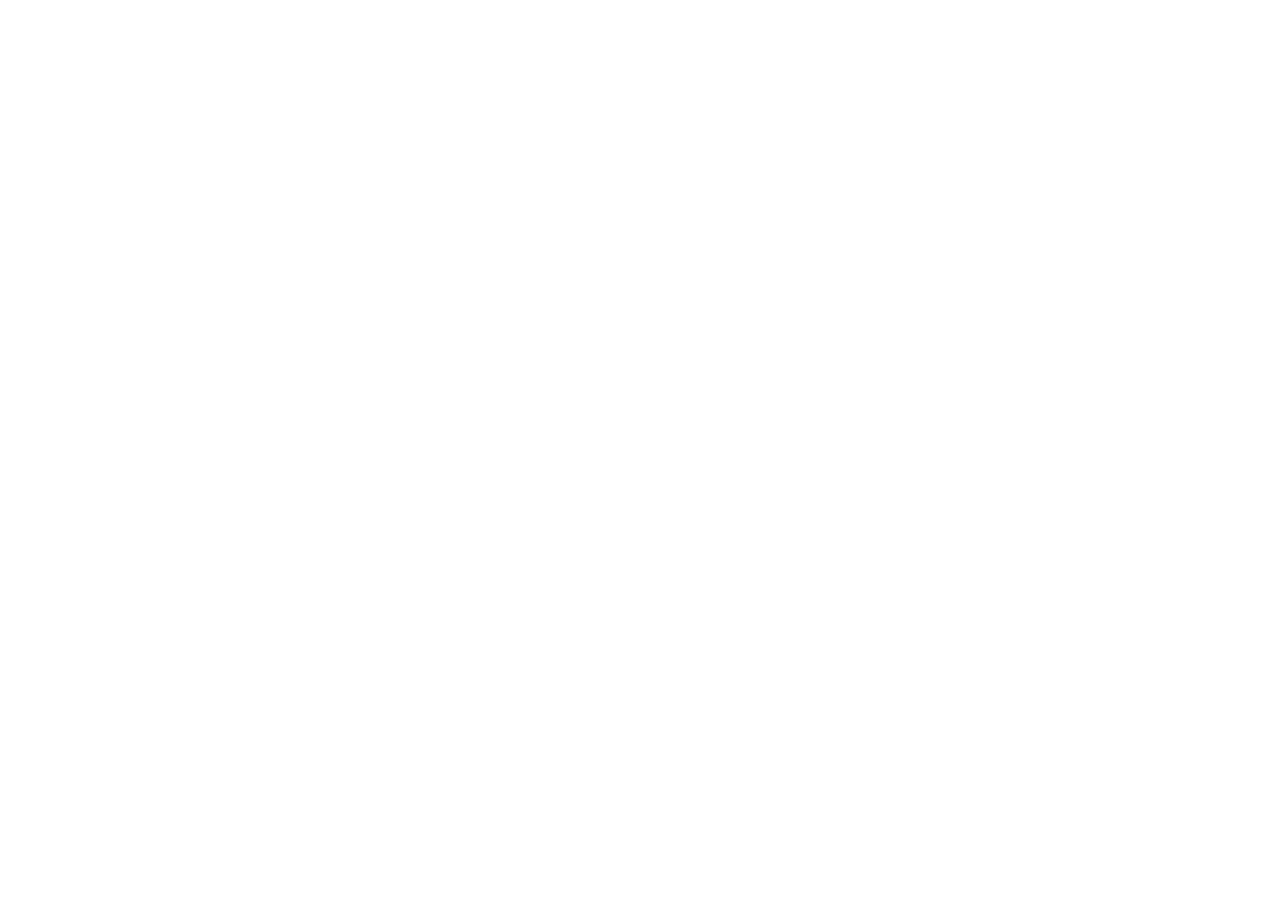
==== login.html @ 8224b511 "init project" ====
<!DOCTYPE html>
<html lang="en">

<head>
    <meta charset="UTF-8">
    <meta http-equiv="X-UA-Compatible" content="IE=edge">
    <meta name="viewport" content="width=device-width, initial-scale=1.0">
    <title>Document</title>
</head>

<body>

</body>

</html>
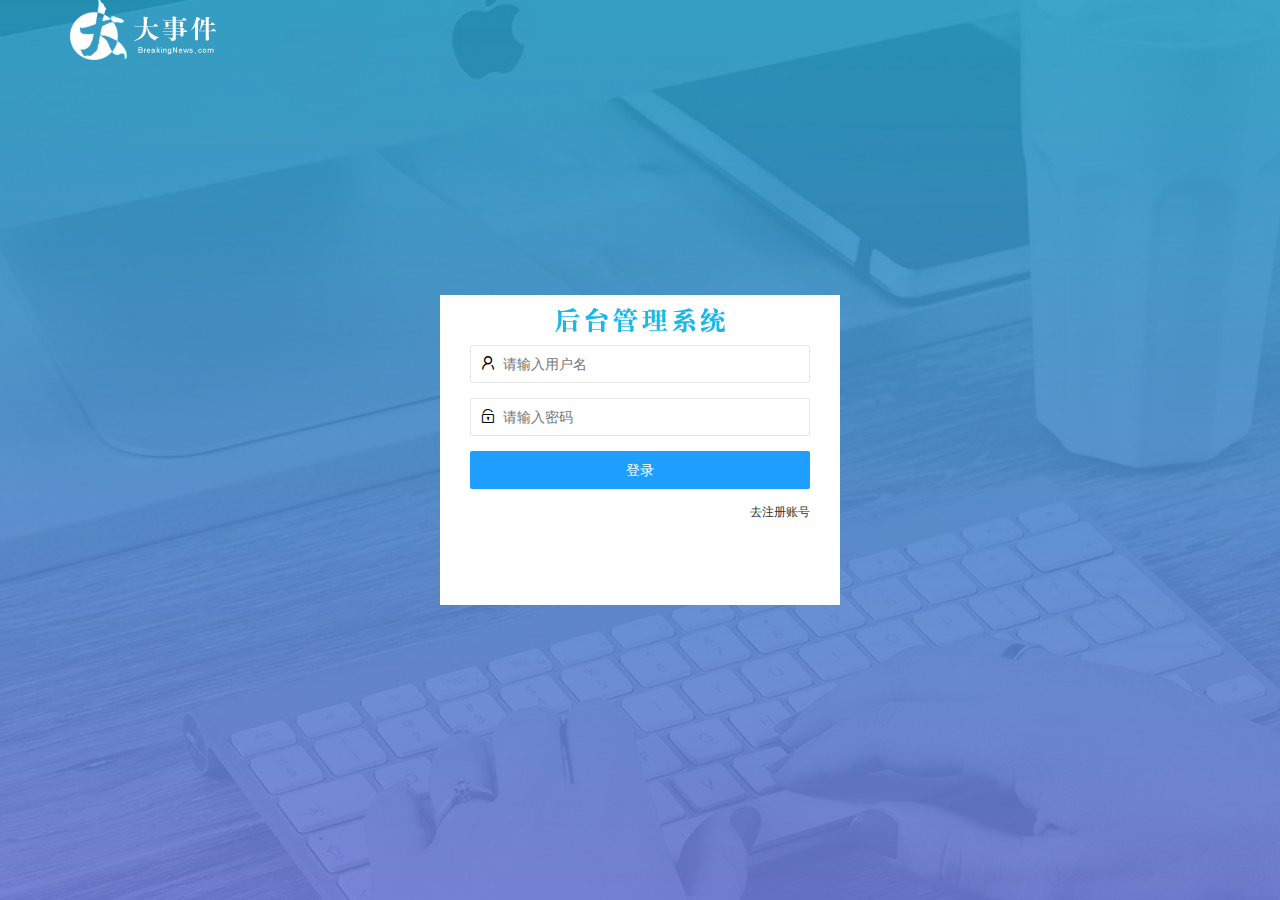
==== commit 58ef4a5b: "完成了登录和注册功能的开发" ====
--- a/login.html
+++ b/login.html
@@ -5,11 +5,75 @@
     <meta charset="UTF-8">
     <meta http-equiv="X-UA-Compatible" content="IE=edge">
     <meta name="viewport" content="width=device-width, initial-scale=1.0">
-    <title>Document</title>
+    <title>大事件-登录/注册</title>
+    <link rel="stylesheet" href="/assets/lib/layui/css/layui.css">
+    <link rel="stylesheet" href="/assets/css/login.css">
 </head>
 
 <body>
-
+    <!-- 头部的logo区域 -->
+    <div class="layui-main">
+        <img src="/assets/images/logo.png" alt="">
+    </div>
+    <!-- 登录注册区域 -->
+    <div class="loginAndRegBox">
+        <div class="title-box"></div>
+        <!-- 登录的div -->
+        <div class="login-box">
+            <!-- 登录的表单 -->
+            <form class="layui-form" id="form_login">
+                <!-- 用户名 -->
+                <div class="layui-form-item">
+                    <i class="layui-icon layui-icon-username"></i>
+                    <input type="text" name="username" required lay-verify="required" placeholder="请输入用户名" autocomplete="off" class="layui-input">
+                </div>
+                <!-- 密码 -->
+                <div class="layui-form-item">
+                    <i class="layui-icon layui-icon-password"></i>
+                    <input type="password" name="password" required lay-verify="required|pwd" placeholder="请输入密码" autocomplete="off" class="layui-input">
+                </div>
+                <!-- 登录按钮 -->
+                <div class="layui-form-item">
+                    <button class="layui-btn layui-btn-fluid layui-btn-normal" lay-submit>登录</button>
+                </div>
+                <div class="layui-form-item links">
+                    <a href="javascript:;" id="link_reg">去注册账号</a>
+                </div>
+            </form>
+        </div>
+        <!-- 注册的div -->
+        <div class="reg-box">
+            <!-- 注册的表单 -->
+            <form class="layui-form" id="form_reg">
+                <!-- 用户名 -->
+                <div class="layui-form-item">
+                    <i class="layui-icon layui-icon-username"></i>
+                    <input type="text" name="username" required lay-verify="required" placeholder="请输入用户名" autocomplete="off" class="layui-input">
+                </div>
+                <!-- 密码 -->
+                <div class="layui-form-item">
+                    <i class="layui-icon layui-icon-password"></i>
+                    <input type="password" name="password" required lay-verify="required|pwd" placeholder="请输入密码" autocomplete="off" class="layui-input">
+                </div>
+                <!-- 密码确认框 -->
+                <div class="layui-form-item">
+                    <i class="layui-icon layui-icon-password"></i>
+                    <input type="password" name="repassword" required lay-verify="required|pwd|repwd" placeholder="再次确认密码" autocomplete="off" class="layui-input">
+                </div>
+                <!-- 注册按钮 -->
+                <div class="layui-form-item">
+                    <button class="layui-btn layui-btn-fluid layui-btn-normal" lay-submit>注册</button>
+                </div>
+                <div class="layui-form-item links">
+                    <a href="javascript:;" id="link_login">去登录</a>
+                </div>
+            </form>
+        </div>
+    </div>
 </body>
+<script src="/assets/lib/layui/layui.all.js"></script>
+<script src="/assets/lib/jquery.js"></script>
+<script src="/assets/js/baseAPI.js"></script>
+<script src="/assets/js/login.js"></script>
 
 </html>--- a/assets/lib/layui/css/layui.css
+++ b/assets/lib/layui/css/layui.css
@@ -0,0 +1,2 @@
+/** layui-v2.5.5 MIT License By https://www.layui.com */
+ .layui-inline,img{display:inline-block;vertical-align:middle}h1,h2,h3,h4,h5,h6{font-weight:400}.layui-edge,.layui-header,.layui-inline,.layui-main{position:relative}.layui-body,.layui-edge,.layui-elip{overflow:hidden}.layui-btn,.layui-edge,.layui-inline,img{vertical-align:middle}.layui-btn,.layui-disabled,.layui-icon,.layui-unselect{-moz-user-select:none;-webkit-user-select:none;-ms-user-select:none}.layui-elip,.layui-form-checkbox span,.layui-form-pane .layui-form-label{text-overflow:ellipsis;white-space:nowrap}.layui-breadcrumb,.layui-tree-btnGroup{visibility:hidden}blockquote,body,button,dd,div,dl,dt,form,h1,h2,h3,h4,h5,h6,input,li,ol,p,pre,td,textarea,th,ul{margin:0;padding:0;-webkit-tap-highlight-color:rgba(0,0,0,0)}a:active,a:hover{outline:0}img{border:none}li{list-style:none}table{border-collapse:collapse;border-spacing:0}h4,h5,h6{font-size:100%}button,input,optgroup,option,select,textarea{font-family:inherit;font-size:inherit;font-style:inherit;font-weight:inherit;outline:0}pre{white-space:pre-wrap;white-space:-moz-pre-wrap;white-space:-pre-wrap;white-space:-o-pre-wrap;word-wrap:break-word}body{line-height:24px;font:14px Helvetica Neue,Helvetica,PingFang SC,Tahoma,Arial,sans-serif}hr{height:1px;margin:10px 0;border:0;clear:both}a{color:#333;text-decoration:none}a:hover{color:#777}a cite{font-style:normal;*cursor:pointer}.layui-border-box,.layui-border-box *{box-sizing:border-box}.layui-box,.layui-box *{box-sizing:content-box}.layui-clear{clear:both;*zoom:1}.layui-clear:after{content:'\20';clear:both;*zoom:1;display:block;height:0}.layui-inline{*display:inline;*zoom:1}.layui-edge{display:inline-block;width:0;height:0;border-width:6px;border-style:dashed;border-color:transparent}.layui-edge-top{top:-4px;border-bottom-color:#999;border-bottom-style:solid}.layui-edge-right{border-left-color:#999;border-left-style:solid}.layui-edge-bottom{top:2px;border-top-color:#999;border-top-style:solid}.layui-edge-left{border-right-color:#999;border-right-style:solid}.layui-disabled,.layui-disabled:hover{color:#d2d2d2!important;cursor:not-allowed!important}.layui-circle{border-radius:100%}.layui-show{display:block!important}.layui-hide{display:none!important}@font-face{font-family:layui-icon;src:url(../font/iconfont.eot?v=250);src:url(../font/iconfont.eot?v=250#iefix) format('embedded-opentype'),url(../font/iconfont.woff2?v=250) format('woff2'),url(../font/iconfont.woff?v=250) format('woff'),url(../font/iconfont.ttf?v=250) format('truetype'),url(../font/iconfont.svg?v=250#layui-icon) format('svg')}.layui-icon{font-family:layui-icon!important;font-size:16px;font-style:normal;-webkit-font-smoothing:antialiased;-moz-osx-font-smoothing:grayscale}.layui-icon-reply-fill:before{content:"\e611"}.layui-icon-set-fill:before{content:"\e614"}.layui-icon-menu-fill:before{content:"\e60f"}.layui-icon-search:before{content:"\e615"}.layui-icon-share:before{content:"\e641"}.layui-icon-set-sm:before{content:"\e620"}.layui-icon-engine:before{content:"\e628"}.layui-icon-close:before{content:"\1006"}.layui-icon-close-fill:before{content:"\1007"}.layui-icon-chart-screen:before{content:"\e629"}.layui-icon-star:before{content:"\e600"}.layui-icon-circle-dot:before{content:"\e617"}.layui-icon-chat:before{content:"\e606"}.layui-icon-release:before{content:"\e609"}.layui-icon-list:before{content:"\e60a"}.layui-icon-chart:before{content:"\e62c"}.layui-icon-ok-circle:before{content:"\1005"}.layui-icon-layim-theme:before{content:"\e61b"}.layui-icon-table:before{content:"\e62d"}.layui-icon-right:before{content:"\e602"}.layui-icon-left:before{content:"\e603"}.layui-icon-cart-simple:before{content:"\e698"}.layui-icon-face-cry:before{content:"\e69c"}.layui-icon-face-smile:before{content:"\e6af"}.layui-icon-survey:before{content:"\e6b2"}.layui-icon-tree:before{content:"\e62e"}.layui-icon-upload-circle:before{content:"\e62f"}.layui-icon-add-circle:before{content:"\e61f"}.layui-icon-download-circle:before{content:"\e601"}.layui-icon-templeate-1:before{content:"\e630"}.layui-icon-util:before{content:"\e631"}.layui-icon-face-surprised:before{content:"\e664"}.layui-icon-edit:before{content:"\e642"}.layui-icon-speaker:before{content:"\e645"}.layui-icon-down:before{content:"\e61a"}.layui-icon-file:before{content:"\e621"}.layui-icon-layouts:before{content:"\e632"}.layui-icon-rate-half:before{content:"\e6c9"}.layui-icon-add-circle-fine:before{content:"\e608"}.layui-icon-prev-circle:before{content:"\e633"}.layui-icon-read:before{content:"\e705"}.layui-icon-404:before{content:"\e61c"}.layui-icon-carousel:before{content:"\e634"}.layui-icon-help:before{content:"\e607"}.layui-icon-code-circle:before{content:"\e635"}.layui-icon-water:before{content:"\e636"}.layui-icon-username:before{content:"\e66f"}.layui-icon-find-fill:before{content:"\e670"}.layui-icon-about:before{content:"\e60b"}.layui-icon-location:before{content:"\e715"}.layui-icon-up:before{content:"\e619"}.layui-icon-pause:before{content:"\e651"}.layui-icon-date:before{content:"\e637"}.layui-icon-layim-uploadfile:before{content:"\e61d"}.layui-icon-delete:before{content:"\e640"}.layui-icon-play:before{content:"\e652"}.layui-icon-top:before{content:"\e604"}.layui-icon-friends:before{content:"\e612"}.layui-icon-refresh-3:before{content:"\e9aa"}.layui-icon-ok:before{content:"\e605"}.layui-icon-layer:before{content:"\e638"}.layui-icon-face-smile-fine:before{content:"\e60c"}.layui-icon-dollar:before{content:"\e659"}.layui-icon-group:before{content:"\e613"}.layui-icon-layim-download:before{content:"\e61e"}.layui-icon-picture-fine:before{content:"\e60d"}.layui-icon-link:before{content:"\e64c"}.layui-icon-diamond:before{content:"\e735"}.layui-icon-log:before{content:"\e60e"}.layui-icon-rate-solid:before{content:"\e67a"}.layui-icon-fonts-del:before{content:"\e64f"}.layui-icon-unlink:before{content:"\e64d"}.layui-icon-fonts-clear:before{content:"\e639"}.layui-icon-triangle-r:before{content:"\e623"}.layui-icon-circle:before{content:"\e63f"}.layui-icon-radio:before{content:"\e643"}.layui-icon-align-center:before{content:"\e647"}.layui-icon-align-right:before{content:"\e648"}.layui-icon-align-left:before{content:"\e649"}.layui-icon-loading-1:before{content:"\e63e"}.layui-icon-return:before{content:"\e65c"}.layui-icon-fonts-strong:before{content:"\e62b"}.layui-icon-upload:before{content:"\e67c"}.layui-icon-dialogue:before{content:"\e63a"}.layui-icon-video:before{content:"\e6ed"}.layui-icon-headset:before{content:"\e6fc"}.layui-icon-cellphone-fine:before{content:"\e63b"}.layui-icon-add-1:before{content:"\e654"}.layui-icon-face-smile-b:before{content:"\e650"}.layui-icon-fonts-html:before{content:"\e64b"}.layui-icon-form:before{content:"\e63c"}.layui-icon-cart:before{content:"\e657"}.layui-icon-camera-fill:before{content:"\e65d"}.layui-icon-tabs:before{content:"\e62a"}.layui-icon-fonts-code:before{content:"\e64e"}.layui-icon-fire:before{content:"\e756"}.layui-icon-set:before{content:"\e716"}.layui-icon-fonts-u:before{content:"\e646"}.layui-icon-triangle-d:before{content:"\e625"}.layui-icon-tips:before{content:"\e702"}.layui-icon-picture:before{content:"\e64a"}.layui-icon-more-vertical:before{content:"\e671"}.layui-icon-flag:before{content:"\e66c"}.layui-icon-loading:before{content:"\e63d"}.layui-icon-fonts-i:before{content:"\e644"}.layui-icon-refresh-1:before{content:"\e666"}.layui-icon-rmb:before{content:"\e65e"}.layui-icon-home:before{content:"\e68e"}.layui-icon-user:before{content:"\e770"}.layui-icon-notice:before{content:"\e667"}.layui-icon-login-weibo:before{content:"\e675"}.layui-icon-voice:before{content:"\e688"}.layui-icon-upload-drag:before{content:"\e681"}.layui-icon-login-qq:before{content:"\e676"}.layui-icon-snowflake:before{content:"\e6b1"}.layui-icon-file-b:before{content:"\e655"}.layui-icon-template:before{content:"\e663"}.layui-icon-auz:before{content:"\e672"}.layui-icon-console:before{content:"\e665"}.layui-icon-app:before{content:"\e653"}.layui-icon-prev:before{content:"\e65a"}.layui-icon-website:before{content:"\e7ae"}.layui-icon-next:before{content:"\e65b"}.layui-icon-component:before{content:"\e857"}.layui-icon-more:before{content:"\e65f"}.layui-icon-login-wechat:before{content:"\e677"}.layui-icon-shrink-right:before{content:"\e668"}.layui-icon-spread-left:before{content:"\e66b"}.layui-icon-camera:before{content:"\e660"}.layui-icon-note:before{content:"\e66e"}.layui-icon-refresh:before{content:"\e669"}.layui-icon-female:before{content:"\e661"}.layui-icon-male:before{content:"\e662"}.layui-icon-password:before{content:"\e673"}.layui-icon-senior:before{content:"\e674"}.layui-icon-theme:before{content:"\e66a"}.layui-icon-tread:before{content:"\e6c5"}.layui-icon-praise:before{content:"\e6c6"}.layui-icon-star-fill:before{content:"\e658"}.layui-icon-rate:before{content:"\e67b"}.layui-icon-template-1:before{content:"\e656"}.layui-icon-vercode:before{content:"\e679"}.layui-icon-cellphone:before{content:"\e678"}.layui-icon-screen-full:before{content:"\e622"}.layui-icon-screen-restore:before{content:"\e758"}.layui-icon-cols:before{content:"\e610"}.layui-icon-export:before{content:"\e67d"}.layui-icon-print:before{content:"\e66d"}.layui-icon-slider:before{content:"\e714"}.layui-icon-addition:before{content:"\e624"}.layui-icon-subtraction:before{content:"\e67e"}.layui-icon-service:before{content:"\e626"}.layui-icon-transfer:before{content:"\e691"}.layui-main{width:1140px;margin:0 auto}.layui-header{z-index:1000;height:60px}.layui-header a:hover{transition:all .5s;-webkit-transition:all .5s}.layui-side{position:fixed;left:0;top:0;bottom:0;z-index:999;width:200px;overflow-x:hidden}.layui-side-scroll{position:relative;width:220px;height:100%;overflow-x:hidden}.layui-body{position:absolute;left:200px;right:0;top:0;bottom:0;z-index:998;width:auto;overflow-y:auto;box-sizing:border-box}.layui-layout-body{overflow:hidden}.layui-layout-admin .layui-header{background-color:#23262E}.layui-layout-admin .layui-side{top:60px;width:200px;overflow-x:hidden}.layui-layout-admin .layui-body{position:fixed;top:60px;bottom:44px}.layui-layout-admin .layui-main{width:auto;margin:0 15px}.layui-layout-admin .layui-footer{position:fixed;left:200px;right:0;bottom:0;height:44px;line-height:44px;padding:0 15px;background-color:#eee}.layui-layout-admin .layui-logo{position:absolute;left:0;top:0;width:200px;height:100%;line-height:60px;text-align:center;color:#009688;font-size:16px}.layui-layout-admin .layui-header .layui-nav{background:0 0}.layui-layout-left{position:absolute!important;left:200px;top:0}.layui-layout-right{position:absolute!important;right:0;top:0}.layui-container{position:relative;margin:0 auto;padding:0 15px;box-sizing:border-box}.layui-fluid{position:relative;margin:0 auto;padding:0 15px}.layui-row:after,.layui-row:before{content:'';display:block;clear:both}.layui-col-lg1,.layui-col-lg10,.layui-col-lg11,.layui-col-lg12,.layui-col-lg2,.layui-col-lg3,.layui-col-lg4,.layui-col-lg5,.layui-col-lg6,.layui-col-lg7,.layui-col-lg8,.layui-col-lg9,.layui-col-md1,.layui-col-md10,.layui-col-md11,.layui-col-md12,.layui-col-md2,.layui-col-md3,.layui-col-md4,.layui-col-md5,.layui-col-md6,.layui-col-md7,.layui-col-md8,.layui-col-md9,.layui-col-sm1,.layui-col-sm10,.layui-col-sm11,.layui-col-sm12,.layui-col-sm2,.layui-col-sm3,.layui-col-sm4,.layui-col-sm5,.layui-col-sm6,.layui-col-sm7,.layui-col-sm8,.layui-col-sm9,.layui-col-xs1,.layui-col-xs10,.layui-col-xs11,.layui-col-xs12,.layui-col-xs2,.layui-col-xs3,.layui-col-xs4,.layui-col-xs5,.layui-col-xs6,.layui-col-xs7,.layui-col-xs8,.layui-col-xs9{position:relative;display:block;box-sizing:border-box}.layui-col-xs1,.layui-col-xs10,.layui-col-xs11,.layui-col-xs12,.layui-col-xs2,.layui-col-xs3,.layui-col-xs4,.layui-col-xs5,.layui-col-xs6,.layui-col-xs7,.layui-col-xs8,.layui-col-xs9{float:left}.layui-col-xs1{width:8.33333333%}.layui-col-xs2{width:16.66666667%}.layui-col-xs3{width:25%}.layui-col-xs4{width:33.33333333%}.layui-col-xs5{width:41.66666667%}.layui-col-xs6{width:50%}.layui-col-xs7{width:58.33333333%}.layui-col-xs8{width:66.66666667%}.layui-col-xs9{width:75%}.layui-col-xs10{width:83.33333333%}.layui-col-xs11{width:91.66666667%}.layui-col-xs12{width:100%}.layui-col-xs-offset1{margin-left:8.33333333%}.layui-col-xs-offset2{margin-left:16.66666667%}.layui-col-xs-offset3{margin-left:25%}.layui-col-xs-offset4{margin-left:33.33333333%}.layui-col-xs-offset5{margin-left:41.66666667%}.layui-col-xs-offset6{margin-left:50%}.layui-col-xs-offset7{margin-left:58.33333333%}.layui-col-xs-offset8{margin-left:66.66666667%}.layui-col-xs-offset9{margin-left:75%}.layui-col-xs-offset10{margin-left:83.33333333%}.layui-col-xs-offset11{margin-left:91.66666667%}.layui-col-xs-offset12{margin-left:100%}@media screen and (max-width:768px){.layui-hide-xs{display:none!important}.layui-show-xs-block{display:block!important}.layui-show-xs-inline{display:inline!important}.layui-show-xs-inline-block{display:inline-block!important}}@media screen and (min-width:768px){.layui-container{width:750px}.layui-hide-sm{display:none!important}.layui-show-sm-block{display:block!important}.layui-show-sm-inline{display:inline!important}.layui-show-sm-inline-block{display:inline-block!important}.layui-col-sm1,.layui-col-sm10,.layui-col-sm11,.layui-col-sm12,.layui-col-sm2,.layui-col-sm3,.layui-col-sm4,.layui-col-sm5,.layui-col-sm6,.layui-col-sm7,.layui-col-sm8,.layui-col-sm9{float:left}.layui-col-sm1{width:8.33333333%}.layui-col-sm2{width:16.66666667%}.layui-col-sm3{width:25%}.layui-col-sm4{width:33.33333333%}.layui-col-sm5{width:41.66666667%}.layui-col-sm6{width:50%}.layui-col-sm7{width:58.33333333%}.layui-col-sm8{width:66.66666667%}.layui-col-sm9{width:75%}.layui-col-sm10{width:83.33333333%}.layui-col-sm11{width:91.66666667%}.layui-col-sm12{width:100%}.layui-col-sm-offset1{margin-left:8.33333333%}.layui-col-sm-offset2{margin-left:16.66666667%}.layui-col-sm-offset3{margin-left:25%}.layui-col-sm-offset4{margin-left:33.33333333%}.layui-col-sm-offset5{margin-left:41.66666667%}.layui-col-sm-offset6{margin-left:50%}.layui-col-sm-offset7{margin-left:58.33333333%}.layui-col-sm-offset8{margin-left:66.66666667%}.layui-col-sm-offset9{margin-left:75%}.layui-col-sm-offset10{margin-left:83.33333333%}.layui-col-sm-offset11{margin-left:91.66666667%}.layui-col-sm-offset12{margin-left:100%}}@media screen and (min-width:992px){.layui-container{width:970px}.layui-hide-md{display:none!important}.layui-show-md-block{display:block!important}.layui-show-md-inline{display:inline!important}.layui-show-md-inline-block{display:inline-block!important}.layui-col-md1,.layui-col-md10,.layui-col-md11,.layui-col-md12,.layui-col-md2,.layui-col-md3,.layui-col-md4,.layui-col-md5,.layui-col-md6,.layui-col-md7,.layui-col-md8,.layui-col-md9{float:left}.layui-col-md1{width:8.33333333%}.layui-col-md2{width:16.66666667%}.layui-col-md3{width:25%}.layui-col-md4{width:33.33333333%}.layui-col-md5{width:41.66666667%}.layui-col-md6{width:50%}.layui-col-md7{width:58.33333333%}.layui-col-md8{width:66.66666667%}.layui-col-md9{width:75%}.layui-col-md10{width:83.33333333%}.layui-col-md11{width:91.66666667%}.layui-col-md12{width:100%}.layui-col-md-offset1{margin-left:8.33333333%}.layui-col-md-offset2{margin-left:16.66666667%}.layui-col-md-offset3{margin-left:25%}.layui-col-md-offset4{margin-left:33.33333333%}.layui-col-md-offset5{margin-left:41.66666667%}.layui-col-md-offset6{margin-left:50%}.layui-col-md-offset7{margin-left:58.33333333%}.layui-col-md-offset8{margin-left:66.66666667%}.layui-col-md-offset9{margin-left:75%}.layui-col-md-offset10{margin-left:83.33333333%}.layui-col-md-offset11{margin-left:91.66666667%}.layui-col-md-offset12{margin-left:100%}}@media screen and (min-width:1200px){.layui-container{width:1170px}.layui-hide-lg{display:none!important}.layui-show-lg-block{display:block!important}.layui-show-lg-inline{display:inline!important}.layui-show-lg-inline-block{display:inline-block!important}.layui-col-lg1,.layui-col-lg10,.layui-col-lg11,.layui-col-lg12,.layui-col-lg2,.layui-col-lg3,.layui-col-lg4,.layui-col-lg5,.layui-col-lg6,.layui-col-lg7,.layui-col-lg8,.layui-col-lg9{float:left}.layui-col-lg1{width:8.33333333%}.layui-col-lg2{width:16.66666667%}.layui-col-lg3{width:25%}.layui-col-lg4{width:33.33333333%}.layui-col-lg5{width:41.66666667%}.layui-col-lg6{width:50%}.layui-col-lg7{width:58.33333333%}.layui-col-lg8{width:66.66666667%}.layui-col-lg9{width:75%}.layui-col-lg10{width:83.33333333%}.layui-col-lg11{width:91.66666667%}.layui-col-lg12{width:100%}.layui-col-lg-offset1{margin-left:8.33333333%}.layui-col-lg-offset2{margin-left:16.66666667%}.layui-col-lg-offset3{margin-left:25%}.layui-col-lg-offset4{margin-left:33.33333333%}.layui-col-lg-offset5{margin-left:41.66666667%}.layui-col-lg-offset6{margin-left:50%}.layui-col-lg-offset7{margin-left:58.33333333%}.layui-col-lg-offset8{margin-left:66.66666667%}.layui-col-lg-offset9{margin-left:75%}.layui-col-lg-offset10{margin-left:83.33333333%}.layui-col-lg-offset11{margin-left:91.66666667%}.layui-col-lg-offset12{margin-left:100%}}.layui-col-space1{margin:-.5px}.layui-col-space1>*{padding:.5px}.layui-col-space3{margin:-1.5px}.layui-col-space3>*{padding:1.5px}.layui-col-space5{margin:-2.5px}.layui-col-space5>*{padding:2.5px}.layui-col-space8{margin:-3.5px}.layui-col-space8>*{padding:3.5px}.layui-col-space10{margin:-5px}.layui-col-space10>*{padding:5px}.layui-col-space12{margin:-6px}.layui-col-space12>*{padding:6px}.layui-col-space15{margin:-7.5px}.layui-col-space15>*{padding:7.5px}.layui-col-space18{margin:-9px}.layui-col-space18>*{padding:9px}.layui-col-space20{margin:-10px}.layui-col-space20>*{padding:10px}.layui-col-space22{margin:-11px}.layui-col-space22>*{padding:11px}.layui-col-space25{margin:-12.5px}.layui-col-space25>*{padding:12.5px}.layui-col-space30{margin:-15px}.layui-col-space30>*{padding:15px}.layui-btn,.layui-input,.layui-select,.layui-textarea,.layui-upload-button{outline:0;-webkit-appearance:none;transition:all .3s;-webkit-transition:all .3s;box-sizing:border-box}.layui-elem-quote{margin-bottom:10px;padding:15px;line-height:22px;border-left:5px solid #009688;border-radius:0 2px 2px 0;background-color:#f2f2f2}.layui-quote-nm{border-style:solid;border-width:1px 1px 1px 5px;background:0 0}.layui-elem-field{margin-bottom:10px;padding:0;border-width:1px;border-style:solid}.layui-elem-field legend{margin-left:20px;padding:0 10px;font-size:20px;font-weight:300}.layui-field-title{margin:10px 0 20px;border-width:1px 0 0}.layui-field-box{padding:10px 15px}.layui-field-title .layui-field-box{padding:10px 0}.layui-progress{position:relative;height:6px;border-radius:20px;background-color:#e2e2e2}.layui-progress-bar{position:absolute;left:0;top:0;width:0;max-width:100%;height:6px;border-radius:20px;text-align:right;background-color:#5FB878;transition:all .3s;-webkit-transition:all .3s}.layui-progress-big,.layui-progress-big .layui-progress-bar{height:18px;line-height:18px}.layui-progress-text{position:relative;top:-20px;line-height:18px;font-size:12px;color:#666}.layui-progress-big .layui-progress-text{position:static;padding:0 10px;color:#fff}.layui-collapse{border-width:1px;border-style:solid;border-radius:2px}.layui-colla-content,.layui-colla-item{border-top-width:1px;border-top-style:solid}.layui-colla-item:first-child{border-top:none}.layui-colla-title{position:relative;height:42px;line-height:42px;padding:0 15px 0 35px;color:#333;background-color:#f2f2f2;cursor:pointer;font-size:14px;overflow:hidden}.layui-colla-content{display:none;padding:10px 15px;line-height:22px;color:#666}.layui-colla-icon{position:absolute;left:15px;top:0;font-size:14px}.layui-card{margin-bottom:15px;border-radius:2px;background-color:#fff;box-shadow:0 1px 2px 0 rgba(0,0,0,.05)}.layui-card:last-child{margin-bottom:0}.layui-card-header{position:relative;height:42px;line-height:42px;padding:0 15px;border-bottom:1px solid #f6f6f6;color:#333;border-radius:2px 2px 0 0;font-size:14px}.layui-bg-black,.layui-bg-blue,.layui-bg-cyan,.layui-bg-green,.layui-bg-orange,.layui-bg-red{color:#fff!important}.layui-card-body{position:relative;padding:10px 15px;line-height:24px}.layui-card-body[pad15]{padding:15px}.layui-card-body[pad20]{padding:20px}.layui-card-body .layui-table{margin:5px 0}.layui-card .layui-tab{margin:0}.layui-panel-window{position:relative;padding:15px;border-radius:0;border-top:5px solid #E6E6E6;background-color:#fff}.layui-auxiliar-moving{position:fixed;left:0;right:0;top:0;bottom:0;width:100%;height:100%;background:0 0;z-index:9999999999}.layui-form-label,.layui-form-mid,.layui-form-select,.layui-input-block,.layui-input-inline,.layui-textarea{position:relative}.layui-bg-red{background-color:#FF5722!important}.layui-bg-orange{background-color:#FFB800!important}.layui-bg-green{background-color:#009688!important}.layui-bg-cyan{background-color:#2F4056!important}.layui-bg-blue{background-color:#1E9FFF!important}.layui-bg-black{background-color:#393D49!important}.layui-bg-gray{background-color:#eee!important;color:#666!important}.layui-badge-rim,.layui-colla-content,.layui-colla-item,.layui-collapse,.layui-elem-field,.layui-form-pane .layui-form-item[pane],.layui-form-pane .layui-form-label,.layui-input,.layui-layedit,.layui-layedit-tool,.layui-quote-nm,.layui-select,.layui-tab-bar,.layui-tab-card,.layui-tab-title,.layui-tab-title .layui-this:after,.layui-textarea{border-color:#e6e6e6}.layui-timeline-item:before,hr{background-color:#e6e6e6}.layui-text{line-height:22px;font-size:14px;color:#666}.layui-text h1,.layui-text h2,.layui-text h3{font-weight:500;color:#333}.layui-text h1{font-size:30px}.layui-text h2{font-size:24px}.layui-text h3{font-size:18px}.layui-text a:not(.layui-btn){color:#01AAED}.layui-text a:not(.layui-btn):hover{text-decoration:underline}.layui-text ul{padding:5px 0 5px 15px}.layui-text ul li{margin-top:5px;list-style-type:disc}.layui-text em,.layui-word-aux{color:#999!important;padding:0 5px!important}.layui-btn{display:inline-block;height:38px;line-height:38px;padding:0 18px;background-color:#009688;color:#fff;white-space:nowrap;text-align:center;font-size:14px;border:none;border-radius:2px;cursor:pointer}.layui-btn:hover{opacity:.8;filter:alpha(opacity=80);color:#fff}.layui-btn:active{opacity:1;filter:alpha(opacity=100)}.layui-btn+.layui-btn{margin-left:10px}.layui-btn-container{font-size:0}.layui-btn-container .layui-btn{margin-right:10px;margin-bottom:10px}.layui-btn-container .layui-btn+.layui-btn{margin-left:0}.layui-table .layui-btn-container .layui-btn{margin-bottom:9px}.layui-btn-radius{border-radius:100px}.layui-btn .layui-icon{margin-right:3px;font-size:18px;vertical-align:bottom;vertical-align:middle\9}.layui-btn-primary{border:1px solid #C9C9C9;background-color:#fff;color:#555}.layui-btn-primary:hover{border-color:#009688;color:#333}.layui-btn-normal{background-color:#1E9FFF}.layui-btn-warm{background-color:#FFB800}.layui-btn-danger{background-color:#FF5722}.layui-btn-checked{background-color:#5FB878}.layui-btn-disabled,.layui-btn-disabled:active,.layui-btn-disabled:hover{border:1px solid #e6e6e6;background-color:#FBFBFB;color:#C9C9C9;cursor:not-allowed;opacity:1}.layui-btn-lg{height:44px;line-height:44px;padding:0 25px;font-size:16px}.layui-btn-sm{height:30px;line-height:30px;padding:0 10px;font-size:12px}.layui-btn-sm i{font-size:16px!important}.layui-btn-xs{height:22px;line-height:22px;padding:0 5px;font-size:12px}.layui-btn-xs i{font-size:14px!important}.layui-btn-group{display:inline-block;vertical-align:middle;font-size:0}.layui-btn-group .layui-btn{margin-left:0!important;margin-right:0!important;border-left:1px solid rgba(255,255,255,.5);border-radius:0}.layui-btn-group .layui-btn-primary{border-left:none}.layui-btn-group .layui-btn-primary:hover{border-color:#C9C9C9;color:#009688}.layui-btn-group .layui-btn:first-child{border-left:none;border-radius:2px 0 0 2px}.layui-btn-group .layui-btn-primary:first-child{border-left:1px solid #c9c9c9}.layui-btn-group .layui-btn:last-child{border-radius:0 2px 2px 0}.layui-btn-group .layui-btn+.layui-btn{margin-left:0}.layui-btn-group+.layui-btn-group{margin-left:10px}.layui-btn-fluid{width:100%}.layui-input,.layui-select,.layui-textarea{height:38px;line-height:1.3;line-height:38px\9;border-width:1px;border-style:solid;background-color:#fff;border-radius:2px}.layui-input::-webkit-input-placeholder,.layui-select::-webkit-input-placeholder,.layui-textarea::-webkit-input-placeholder{line-height:1.3}.layui-input,.layui-textarea{display:block;width:100%;padding-left:10px}.layui-input:hover,.layui-textarea:hover{border-color:#D2D2D2!important}.layui-input:focus,.layui-textarea:focus{border-color:#C9C9C9!important}.layui-textarea{min-height:100px;height:auto;line-height:20px;padding:6px 10px;resize:vertical}.layui-select{padding:0 10px}.layui-form input[type=checkbox],.layui-form input[type=radio],.layui-form select{display:none}.layui-form [lay-ignore]{display:initial}.layui-form-item{margin-bottom:15px;clear:both;*zoom:1}.layui-form-item:after{content:'\20';clear:both;*zoom:1;display:block;height:0}.layui-form-label{float:left;display:block;padding:9px 15px;width:80px;font-weight:400;line-height:20px;text-align:right}.layui-form-label-col{display:block;float:none;padding:9px 0;line-height:20px;text-align:left}.layui-form-item .layui-inline{margin-bottom:5px;margin-right:10px}.layui-input-block{margin-left:110px;min-height:36px}.layui-input-inline{display:inline-block;vertical-align:middle}.layui-form-item .layui-input-inline{float:left;width:190px;margin-right:10px}.layui-form-text .layui-input-inline{width:auto}.layui-form-mid{float:left;display:block;padding:9px 0!important;line-height:20px;margin-right:10px}.layui-form-danger+.layui-form-select .layui-input,.layui-form-danger:focus{border-color:#FF5722!important}.layui-form-select .layui-input{padding-right:30px;cursor:pointer}.layui-form-select .layui-edge{position:absolute;right:10px;top:50%;margin-top:-3px;cursor:pointer;border-width:6px;border-top-color:#c2c2c2;border-top-style:solid;transition:all .3s;-webkit-transition:all .3s}.layui-form-select dl{display:none;position:absolute;left:0;top:42px;padding:5px 0;z-index:899;min-width:100%;border:1px solid #d2d2d2;max-height:300px;overflow-y:auto;background-color:#fff;border-radius:2px;box-shadow:0 2px 4px rgba(0,0,0,.12);box-sizing:border-box}.layui-form-select dl dd,.layui-form-select dl dt{padding:0 10px;line-height:36px;white-space:nowrap;overflow:hidden;text-overflow:ellipsis}.layui-form-select dl dt{font-size:12px;color:#999}.layui-form-select dl dd{cursor:pointer}.layui-form-select dl dd:hover{background-color:#f2f2f2;-webkit-transition:.5s all;transition:.5s all}.layui-form-select .layui-select-group dd{padding-left:20px}.layui-form-select dl dd.layui-select-tips{padding-left:10px!important;color:#999}.layui-form-select dl dd.layui-this{background-color:#5FB878;color:#fff}.layui-form-checkbox,.layui-form-select dl dd.layui-disabled{background-color:#fff}.layui-form-selected dl{display:block}.layui-form-checkbox,.layui-form-checkbox *,.layui-form-switch{display:inline-block;vertical-align:middle}.layui-form-selected .layui-edge{margin-top:-9px;-webkit-transform:rotate(180deg);transform:rotate(180deg);margin-top:-3px\9}:root .layui-form-selected .layui-edge{margin-top:-9px\0/IE9}.layui-form-selectup dl{top:auto;bottom:42px}.layui-select-none{margin:5px 0;text-align:center;color:#999}.layui-select-disabled .layui-disabled{border-color:#eee!important}.layui-select-disabled .layui-edge{border-top-color:#d2d2d2}.layui-form-checkbox{position:relative;height:30px;line-height:30px;margin-right:10px;padding-right:30px;cursor:pointer;font-size:0;-webkit-transition:.1s linear;transition:.1s linear;box-sizing:border-box}.layui-form-checkbox span{padding:0 10px;height:100%;font-size:14px;border-radius:2px 0 0 2px;background-color:#d2d2d2;color:#fff;overflow:hidden}.layui-form-checkbox:hover span{background-color:#c2c2c2}.layui-form-checkbox i{position:absolute;right:0;top:0;width:30px;height:28px;border:1px solid #d2d2d2;border-left:none;border-radius:0 2px 2px 0;color:#fff;font-size:20px;text-align:center}.layui-form-checkbox:hover i{border-color:#c2c2c2;color:#c2c2c2}.layui-form-checked,.layui-form-checked:hover{border-color:#5FB878}.layui-form-checked span,.layui-form-checked:hover span{background-color:#5FB878}.layui-form-checked i,.layui-form-checked:hover i{color:#5FB878}.layui-form-item .layui-form-checkbox{margin-top:4px}.layui-form-checkbox[lay-skin=primary]{height:auto!important;line-height:normal!important;min-width:18px;min-height:18px;border:none!important;margin-right:0;padding-left:28px;padding-right:0;background:0 0}.layui-form-checkbox[lay-skin=primary] span{padding-left:0;padding-right:15px;line-height:18px;background:0 0;color:#666}.layui-form-checkbox[lay-skin=primary] i{right:auto;left:0;width:16px;height:16px;line-height:16px;border:1px solid #d2d2d2;font-size:12px;border-radius:2px;background-color:#fff;-webkit-transition:.1s linear;transition:.1s linear}.layui-form-checkbox[lay-skin=primary]:hover i{border-color:#5FB878;color:#fff}.layui-form-checked[lay-skin=primary] i{border-color:#5FB878!important;background-color:#5FB878;color:#fff}.layui-checkbox-disbaled[lay-skin=primary] span{background:0 0!important;color:#c2c2c2}.layui-checkbox-disbaled[lay-skin=primary]:hover i{border-color:#d2d2d2}.layui-form-item .layui-form-checkbox[lay-skin=primary]{margin-top:10px}.layui-form-switch{position:relative;height:22px;line-height:22px;min-width:35px;padding:0 5px;margin-top:8px;border:1px solid #d2d2d2;border-radius:20px;cursor:pointer;background-color:#fff;-webkit-transition:.1s linear;transition:.1s linear}.layui-form-switch i{position:absolute;left:5px;top:3px;width:16px;height:16px;border-radius:20px;background-color:#d2d2d2;-webkit-transition:.1s linear;transition:.1s linear}.layui-form-switch em{position:relative;top:0;width:25px;margin-left:21px;padding:0!important;text-align:center!important;color:#999!important;font-style:normal!important;font-size:12px}.layui-form-onswitch{border-color:#5FB878;background-color:#5FB878}.layui-checkbox-disbaled,.layui-checkbox-disbaled i{border-color:#e2e2e2!important}.layui-form-onswitch i{left:100%;margin-left:-21px;background-color:#fff}.layui-form-onswitch em{margin-left:5px;margin-right:21px;color:#fff!important}.layui-checkbox-disbaled span{background-color:#e2e2e2!important}.layui-checkbox-disbaled:hover i{color:#fff!important}[lay-radio]{display:none}.layui-form-radio,.layui-form-radio *{display:inline-block;vertical-align:middle}.layui-form-radio{line-height:28px;margin:6px 10px 0 0;padding-right:10px;cursor:pointer;font-size:0}.layui-form-radio *{font-size:14px}.layui-form-radio>i{margin-right:8px;font-size:22px;color:#c2c2c2}.layui-form-radio>i:hover,.layui-form-radioed>i{color:#5FB878}.layui-radio-disbaled>i{color:#e2e2e2!important}.layui-form-pane .layui-form-label{width:110px;padding:8px 15px;height:38px;line-height:20px;border-width:1px;border-style:solid;border-radius:2px 0 0 2px;text-align:center;background-color:#FBFBFB;overflow:hidden;box-sizing:border-box}.layui-form-pane .layui-input-inline{margin-left:-1px}.layui-form-pane .layui-input-block{margin-left:110px;left:-1px}.layui-form-pane .layui-input{border-radius:0 2px 2px 0}.layui-form-pane .layui-form-text .layui-form-label{float:none;width:100%;border-radius:2px;box-sizing:border-box;text-align:left}.layui-form-pane .layui-form-text .layui-input-inline{display:block;margin:0;top:-1px;clear:both}.layui-form-pane .layui-form-text .layui-input-block{margin:0;left:0;top:-1px}.layui-form-pane .layui-form-text .layui-textarea{min-height:100px;border-radius:0 0 2px 2px}.layui-form-pane .layui-form-checkbox{margin:4px 0 4px 10px}.layui-form-pane .layui-form-radio,.layui-form-pane .layui-form-switch{margin-top:6px;margin-left:10px}.layui-form-pane .layui-form-item[pane]{position:relative;border-width:1px;border-style:solid}.layui-form-pane .layui-form-item[pane] .layui-form-label{position:absolute;left:0;top:0;height:100%;border-width:0 1px 0 0}.layui-form-pane .layui-form-item[pane] .layui-input-inline{margin-left:110px}@media screen and (max-width:450px){.layui-form-item .layui-form-label{text-overflow:ellipsis;overflow:hidden;white-space:nowrap}.layui-form-item .layui-inline{display:block;margin-right:0;margin-bottom:20px;clear:both}.layui-form-item .layui-inline:after{content:'\20';clear:both;display:block;height:0}.layui-form-item .layui-input-inline{display:block;float:none;left:-3px;width:auto;margin:0 0 10px 112px}.layui-form-item .layui-input-inline+.layui-form-mid{margin-left:110px;top:-5px;padding:0}.layui-form-item .layui-form-checkbox{margin-right:5px;margin-bottom:5px}}.layui-layedit{border-width:1px;border-style:solid;border-radius:2px}.layui-layedit-tool{padding:3px 5px;border-bottom-width:1px;border-bottom-style:solid;font-size:0}.layedit-tool-fixed{position:fixed;top:0;border-top:1px solid #e2e2e2}.layui-layedit-tool .layedit-tool-mid,.layui-layedit-tool .layui-icon{display:inline-block;vertical-align:middle;text-align:center;font-size:14px}.layui-layedit-tool .layui-icon{position:relative;width:32px;height:30px;line-height:30px;margin:3px 5px;color:#777;cursor:pointer;border-radius:2px}.layui-layedit-tool .layui-icon:hover{color:#393D49}.layui-layedit-tool .layui-icon:active{color:#000}.layui-layedit-tool .layedit-tool-active{background-color:#e2e2e2;color:#000}.layui-layedit-tool .layui-disabled,.layui-layedit-tool .layui-disabled:hover{color:#d2d2d2;cursor:not-allowed}.layui-layedit-tool .layedit-tool-mid{width:1px;height:18px;margin:0 10px;background-color:#d2d2d2}.layedit-tool-html{width:50px!important;font-size:30px!important}.layedit-tool-b,.layedit-tool-code,.layedit-tool-help{font-size:16px!important}.layedit-tool-d,.layedit-tool-face,.layedit-tool-image,.layedit-tool-unlink{font-size:18px!important}.layedit-tool-image input{position:absolute;font-size:0;left:0;top:0;width:100%;height:100%;opacity:.01;filter:Alpha(opacity=1);cursor:pointer}.layui-layedit-iframe iframe{display:block;width:100%}#LAY_layedit_code{overflow:hidden}.layui-laypage{display:inline-block;*display:inline;*zoom:1;vertical-align:middle;margin:10px 0;font-size:0}.layui-laypage>a:first-child,.layui-laypage>a:first-child em{border-radius:2px 0 0 2px}.layui-laypage>a:last-child,.layui-laypage>a:last-child em{border-radius:0 2px 2px 0}.layui-laypage>:first-child{margin-left:0!important}.layui-laypage>:last-child{margin-right:0!important}.layui-laypage a,.layui-laypage button,.layui-laypage input,.layui-laypage select,.layui-laypage span{border:1px solid #e2e2e2}.layui-laypage a,.layui-laypage span{display:inline-block;*display:inline;*zoom:1;vertical-align:middle;padding:0 15px;height:28px;line-height:28px;margin:0 -1px 5px 0;background-color:#fff;color:#333;font-size:12px}.layui-flow-more a *,.layui-laypage input,.layui-table-view select[lay-ignore]{display:inline-block}.layui-laypage a:hover{color:#009688}.layui-laypage em{font-style:normal}.layui-laypage .layui-laypage-spr{color:#999;font-weight:700}.layui-laypage a{text-decoration:none}.layui-laypage .layui-laypage-curr{position:relative}.layui-laypage .layui-laypage-curr em{position:relative;color:#fff}.layui-laypage .layui-laypage-curr .layui-laypage-em{position:absolute;left:-1px;top:-1px;padding:1px;width:100%;height:100%;background-color:#009688}.layui-laypage-em{border-radius:2px}.layui-laypage-next em,.layui-laypage-prev em{font-family:Sim sun;font-size:16px}.layui-laypage .layui-laypage-count,.layui-laypage .layui-laypage-limits,.layui-laypage .layui-laypage-refresh,.layui-laypage .layui-laypage-skip{margin-left:10px;margin-right:10px;padding:0;border:none}.layui-laypage .layui-laypage-limits,.layui-laypage .layui-laypage-refresh{vertical-align:top}.layui-laypage .layui-laypage-refresh i{font-size:18px;cursor:pointer}.layui-laypage select{height:22px;padding:3px;border-radius:2px;cursor:pointer}.layui-laypage .layui-laypage-skip{height:30px;line-height:30px;color:#999}.layui-laypage button,.layui-laypage input{height:30px;line-height:30px;border-radius:2px;vertical-align:top;background-color:#fff;box-sizing:border-box}.layui-laypage input{width:40px;margin:0 10px;padding:0 3px;text-align:center}.layui-laypage input:focus,.layui-laypage select:focus{border-color:#009688!important}.layui-laypage button{margin-left:10px;padding:0 10px;cursor:pointer}.layui-table,.layui-table-view{margin:10px 0}.layui-flow-more{margin:10px 0;text-align:center;color:#999;font-size:14px}.layui-flow-more a{height:32px;line-height:32px}.layui-flow-more a *{vertical-align:top}.layui-flow-more a cite{padding:0 20px;border-radius:3px;background-color:#eee;color:#333;font-style:normal}.layui-flow-more a cite:hover{opacity:.8}.layui-flow-more a i{font-size:30px;color:#737383}.layui-table{width:100%;background-color:#fff;color:#666}.layui-table tr{transition:all .3s;-webkit-transition:all .3s}.layui-table th{text-align:left;font-weight:400}.layui-table tbody tr:hover,.layui-table thead tr,.layui-table-click,.layui-table-header,.layui-table-hover,.layui-table-mend,.layui-table-patch,.layui-table-tool,.layui-table-total,.layui-table-total tr,.layui-table[lay-even] tr:nth-child(even){background-color:#f2f2f2}.layui-table td,.layui-table th,.layui-table-col-set,.layui-table-fixed-r,.layui-table-grid-down,.layui-table-header,.layui-table-page,.layui-table-tips-main,.layui-table-tool,.layui-table-total,.layui-table-view,.layui-table[lay-skin=line],.layui-table[lay-skin=row]{border-width:1px;border-style:solid;border-color:#e6e6e6}.layui-table td,.layui-table th{position:relative;padding:9px 15px;min-height:20px;line-height:20px;font-size:14px}.layui-table[lay-skin=line] td,.layui-table[lay-skin=line] th{border-width:0 0 1px}.layui-table[lay-skin=row] td,.layui-table[lay-skin=row] th{border-width:0 1px 0 0}.layui-table[lay-skin=nob] td,.layui-table[lay-skin=nob] th{border:none}.layui-table img{max-width:100px}.layui-table[lay-size=lg] td,.layui-table[lay-size=lg] th{padding:15px 30px}.layui-table-view .layui-table[lay-size=lg] .layui-table-cell{height:40px;line-height:40px}.layui-table[lay-size=sm] td,.layui-table[lay-size=sm] th{font-size:12px;padding:5px 10px}.layui-table-view .layui-table[lay-size=sm] .layui-table-cell{height:20px;line-height:20px}.layui-table[lay-data]{display:none}.layui-table-box{position:relative;overflow:hidden}.layui-table-view .layui-table{position:relative;width:auto;margin:0}.layui-table-view .layui-table[lay-skin=line]{border-width:0 1px 0 0}.layui-table-view .layui-table[lay-skin=row]{border-width:0 0 1px}.layui-table-view .layui-table td,.layui-table-view .layui-table th{padding:5px 0;border-top:none;border-left:none}.layui-table-view .layui-table th.layui-unselect .layui-table-cell span{cursor:pointer}.layui-table-view .layui-table td{cursor:default}.layui-table-view .layui-table td[data-edit=text]{cursor:text}.layui-table-view .layui-form-checkbox[lay-skin=primary] i{width:18px;height:18px}.layui-table-view .layui-form-radio{line-height:0;padding:0}.layui-table-view .layui-form-radio>i{margin:0;font-size:20px}.layui-table-init{position:absolute;left:0;top:0;width:100%;height:100%;text-align:center;z-index:110}.layui-table-init .layui-icon{position:absolute;left:50%;top:50%;margin:-15px 0 0 -15px;font-size:30px;color:#c2c2c2}.layui-table-header{border-width:0 0 1px;overflow:hidden}.layui-table-header .layui-table{margin-bottom:-1px}.layui-table-tool .layui-inline[lay-event]{position:relative;width:26px;height:26px;padding:5px;line-height:16px;margin-right:10px;text-align:center;color:#333;border:1px solid #ccc;cursor:pointer;-webkit-transition:.5s all;transition:.5s all}.layui-table-tool .layui-inline[lay-event]:hover{border:1px solid #999}.layui-table-tool-temp{padding-right:120px}.layui-table-tool-self{position:absolute;right:17px;top:10px}.layui-table-tool .layui-table-tool-self .layui-inline[lay-event]{margin:0 0 0 10px}.layui-table-tool-panel{position:absolute;top:29px;left:-1px;padding:5px 0;min-width:150px;min-height:40px;border:1px solid #d2d2d2;text-align:left;overflow-y:auto;background-color:#fff;box-shadow:0 2px 4px rgba(0,0,0,.12)}.layui-table-cell,.layui-table-tool-panel li{overflow:hidden;text-overflow:ellipsis;white-space:nowrap}.layui-table-tool-panel li{padding:0 10px;line-height:30px;-webkit-transition:.5s all;transition:.5s all}.layui-table-tool-panel li .layui-form-checkbox[lay-skin=primary]{width:100%;padding-left:28px}.layui-table-tool-panel li:hover{background-color:#f2f2f2}.layui-table-tool-panel li .layui-form-checkbox[lay-skin=primary] i{position:absolute;left:0;top:0}.layui-table-tool-panel li .layui-form-checkbox[lay-skin=primary] span{padding:0}.layui-table-tool .layui-table-tool-self .layui-table-tool-panel{left:auto;right:-1px}.layui-table-col-set{position:absolute;right:0;top:0;width:20px;height:100%;border-width:0 0 0 1px;background-color:#fff}.layui-table-sort{width:10px;height:20px;margin-left:5px;cursor:pointer!important}.layui-table-sort .layui-edge{position:absolute;left:5px;border-width:5px}.layui-table-sort .layui-table-sort-asc{top:3px;border-top:none;border-bottom-style:solid;border-bottom-color:#b2b2b2}.layui-table-sort .layui-table-sort-asc:hover{border-bottom-color:#666}.layui-table-sort .layui-table-sort-desc{bottom:5px;border-bottom:none;border-top-style:solid;border-top-color:#b2b2b2}.layui-table-sort .layui-table-sort-desc:hover{border-top-color:#666}.layui-table-sort[lay-sort=asc] .layui-table-sort-asc{border-bottom-color:#000}.layui-table-sort[lay-sort=desc] .layui-table-sort-desc{border-top-color:#000}.layui-table-cell{height:28px;line-height:28px;padding:0 15px;position:relative;box-sizing:border-box}.layui-table-cell .layui-form-checkbox[lay-skin=primary]{top:-1px;padding:0}.layui-table-cell .layui-table-link{color:#01AAED}.laytable-cell-checkbox,.laytable-cell-numbers,.laytable-cell-radio,.laytable-cell-space{padding:0;text-align:center}.layui-table-body{position:relative;overflow:auto;margin-right:-1px;margin-bottom:-1px}.layui-table-body .layui-none{line-height:26px;padding:15px;text-align:center;color:#999}.layui-table-fixed{position:absolute;left:0;top:0;z-index:101}.layui-table-fixed .layui-table-body{overflow:hidden}.layui-table-fixed-l{box-shadow:0 -1px 8px rgba(0,0,0,.08)}.layui-table-fixed-r{left:auto;right:-1px;border-width:0 0 0 1px;box-shadow:-1px 0 8px rgba(0,0,0,.08)}.layui-table-fixed-r .layui-table-header{position:relative;overflow:visible}.layui-table-mend{position:absolute;right:-49px;top:0;height:100%;width:50px}.layui-table-tool{position:relative;z-index:890;width:100%;min-height:50px;line-height:30px;padding:10px 15px;border-width:0 0 1px}.layui-table-tool .layui-btn-container{margin-bottom:-10px}.layui-table-page,.layui-table-total{border-width:1px 0 0;margin-bottom:-1px;overflow:hidden}.layui-table-page{position:relative;width:100%;padding:7px 7px 0;height:41px;font-size:12px;white-space:nowrap}.layui-table-page>div{height:26px}.layui-table-page .layui-laypage{margin:0}.layui-table-page .layui-laypage a,.layui-table-page .layui-laypage span{height:26px;line-height:26px;margin-bottom:10px;border:none;background:0 0}.layui-table-page .layui-laypage a,.layui-table-page .layui-laypage span.layui-laypage-curr{padding:0 12px}.layui-table-page .layui-laypage span{margin-left:0;padding:0}.layui-table-page .layui-laypage .layui-laypage-prev{margin-left:-7px!important}.layui-table-page .layui-laypage .layui-laypage-curr .layui-laypage-em{left:0;top:0;padding:0}.layui-table-page .layui-laypage button,.layui-table-page .layui-laypage input{height:26px;line-height:26px}.layui-table-page .layui-laypage input{width:40px}.layui-table-page .layui-laypage button{padding:0 10px}.layui-table-page select{height:18px}.layui-table-patch .layui-table-cell{padding:0;width:30px}.layui-table-edit{position:absolute;left:0;top:0;width:100%;height:100%;padding:0 14px 1px;border-radius:0;box-shadow:1px 1px 20px rgba(0,0,0,.15)}.layui-table-edit:focus{border-color:#5FB878!important}select.layui-table-edit{padding:0 0 0 10px;border-color:#C9C9C9}.layui-table-view .layui-form-checkbox,.layui-table-view .layui-form-radio,.layui-table-view .layui-form-switch{top:0;margin:0;box-sizing:content-box}.layui-table-view .layui-form-checkbox{top:-1px;height:26px;line-height:26px}.layui-table-view .layui-form-checkbox i{height:26px}.layui-table-grid .layui-table-cell{overflow:visible}.layui-table-grid-down{position:absolute;top:0;right:0;width:26px;height:100%;padding:5px 0;border-width:0 0 0 1px;text-align:center;background-color:#fff;color:#999;cursor:pointer}.layui-table-grid-down .layui-icon{position:absolute;top:50%;left:50%;margin:-8px 0 0 -8px}.layui-table-grid-down:hover{background-color:#fbfbfb}body .layui-table-tips .layui-layer-content{background:0 0;padding:0;box-shadow:0 1px 6px rgba(0,0,0,.12)}.layui-table-tips-main{margin:-44px 0 0 -1px;max-height:150px;padding:8px 15px;font-size:14px;overflow-y:scroll;background-color:#fff;color:#666}.layui-table-tips-c{position:absolute;right:-3px;top:-13px;width:20px;height:20px;padding:3px;cursor:pointer;background-color:#666;border-radius:50%;color:#fff}.layui-table-tips-c:hover{background-color:#777}.layui-table-tips-c:before{position:relative;right:-2px}.layui-upload-file{display:none!important;opacity:.01;filter:Alpha(opacity=1)}.layui-upload-drag,.layui-upload-form,.layui-upload-wrap{display:inline-block}.layui-upload-list{margin:10px 0}.layui-upload-choose{padding:0 10px;color:#999}.layui-upload-drag{position:relative;padding:30px;border:1px dashed #e2e2e2;background-color:#fff;text-align:center;cursor:pointer;color:#999}.layui-upload-drag .layui-icon{font-size:50px;color:#009688}.layui-upload-drag[lay-over]{border-color:#009688}.layui-upload-iframe{position:absolute;width:0;height:0;border:0;visibility:hidden}.layui-upload-wrap{position:relative;vertical-align:middle}.layui-upload-wrap .layui-upload-file{display:block!important;position:absolute;left:0;top:0;z-index:10;font-size:100px;width:100%;height:100%;opacity:.01;filter:Alpha(opacity=1);cursor:pointer}.layui-transfer-active,.layui-transfer-box{display:inline-block;vertical-align:middle}.layui-transfer-box,.layui-transfer-header,.layui-transfer-search{border-width:0;border-style:solid;border-color:#e6e6e6}.layui-transfer-box{position:relative;border-width:1px;width:200px;height:360px;border-radius:2px;background-color:#fff}.layui-transfer-box .layui-form-checkbox{width:100%;margin:0!important}.layui-transfer-header{height:38px;line-height:38px;padding:0 10px;border-bottom-width:1px}.layui-transfer-search{position:relative;padding:10px;border-bottom-width:1px}.layui-transfer-search .layui-input{height:32px;padding-left:30px;font-size:12px}.layui-transfer-search .layui-icon-search{position:absolute;left:20px;top:50%;margin-top:-8px;color:#666}.layui-transfer-active{margin:0 15px}.layui-transfer-active .layui-btn{display:block;margin:0;padding:0 15px;background-color:#5FB878;border-color:#5FB878;color:#fff}.layui-transfer-active .layui-btn-disabled{background-color:#FBFBFB;border-color:#e6e6e6;color:#C9C9C9}.layui-transfer-active .layui-btn:first-child{margin-bottom:15px}.layui-transfer-active .layui-btn .layui-icon{margin:0;font-size:14px!important}.layui-transfer-data{padding:5px 0;overflow:auto}.layui-transfer-data li{height:32px;line-height:32px;padding:0 10px}.layui-transfer-data li:hover{background-color:#f2f2f2;transition:.5s all}.layui-transfer-data .layui-none{padding:15px 10px;text-align:center;color:#999}.layui-nav{position:relative;padding:0 20px;background-color:#393D49;color:#fff;border-radius:2px;font-size:0;box-sizing:border-box}.layui-nav *{font-size:14px}.layui-nav .layui-nav-item{position:relative;display:inline-block;*display:inline;*zoom:1;vertical-align:middle;line-height:60px}.layui-nav .layui-nav-item a{display:block;padding:0 20px;color:#fff;color:rgba(255,255,255,.7);transition:all .3s;-webkit-transition:all .3s}.layui-nav .layui-this:after,.layui-nav-bar,.layui-nav-tree .layui-nav-itemed:after{position:absolute;left:0;top:0;width:0;height:5px;background-color:#5FB878;transition:all .2s;-webkit-transition:all .2s}.layui-nav-bar{z-index:1000}.layui-nav .layui-nav-item a:hover,.layui-nav .layui-this a{color:#fff}.layui-nav .layui-this:after{content:'';top:auto;bottom:0;width:100%}.layui-nav-img{width:30px;height:30px;margin-right:10px;border-radius:50%}.layui-nav .layui-nav-more{content:'';width:0;height:0;border-style:solid dashed dashed;border-color:#fff transparent transparent;overflow:hidden;cursor:pointer;transition:all .2s;-webkit-transition:all .2s;position:absolute;top:50%;right:3px;margin-top:-3px;border-width:6px;border-top-color:rgba(255,255,255,.7)}.layui-nav .layui-nav-mored,.layui-nav-itemed>a .layui-nav-more{margin-top:-9px;border-style:dashed dashed solid;border-color:transparent transparent #fff}.layui-nav-child{display:none;position:absolute;left:0;top:65px;min-width:100%;line-height:36px;padding:5px 0;box-shadow:0 2px 4px rgba(0,0,0,.12);border:1px solid #d2d2d2;background-color:#fff;z-index:100;border-radius:2px;white-space:nowrap}.layui-nav .layui-nav-child a{color:#333}.layui-nav .layui-nav-child a:hover{background-color:#f2f2f2;color:#000}.layui-nav-child dd{position:relative}.layui-nav .layui-nav-child dd.layui-this a,.layui-nav-child dd.layui-this{background-color:#5FB878;color:#fff}.layui-nav-child dd.layui-this:after{display:none}.layui-nav-tree{width:200px;padding:0}.layui-nav-tree .layui-nav-item{display:block;width:100%;line-height:45px}.layui-nav-tree .layui-nav-item a{position:relative;height:45px;line-height:45px;text-overflow:ellipsis;overflow:hidden;white-space:nowrap}.layui-nav-tree .layui-nav-item a:hover{background-color:#4E5465}.layui-nav-tree .layui-nav-bar{width:5px;height:0;background-color:#009688}.layui-nav-tree .layui-nav-child dd.layui-this,.layui-nav-tree .layui-nav-child dd.layui-this a,.layui-nav-tree .layui-this,.layui-nav-tree .layui-this>a,.layui-nav-tree .layui-this>a:hover{background-color:#009688;color:#fff}.layui-nav-tree .layui-this:after{display:none}.layui-nav-itemed>a,.layui-nav-tree .layui-nav-title a,.layui-nav-tree .layui-nav-title a:hover{color:#fff!important}.layui-nav-tree .layui-nav-child{position:relative;z-index:0;top:0;border:none;box-shadow:none}.layui-nav-tree .layui-nav-child a{height:40px;line-height:40px;color:#fff;color:rgba(255,255,255,.7)}.layui-nav-tree .layui-nav-child,.layui-nav-tree .layui-nav-child a:hover{background:0 0;color:#fff}.layui-nav-tree .layui-nav-more{right:10px}.layui-nav-itemed>.layui-nav-child{display:block;padding:0;background-color:rgba(0,0,0,.3)!important}.layui-nav-itemed>.layui-nav-child>.layui-this>.layui-nav-child{display:block}.layui-nav-side{position:fixed;top:0;bottom:0;left:0;overflow-x:hidden;z-index:999}.layui-bg-blue .layui-nav-bar,.layui-bg-blue .layui-nav-itemed:after,.layui-bg-blue .layui-this:after{background-color:#93D1FF}.layui-bg-blue .layui-nav-child dd.layui-this{background-color:#1E9FFF}.layui-bg-blue .layui-nav-itemed>a,.layui-nav-tree.layui-bg-blue .layui-nav-title a,.layui-nav-tree.layui-bg-blue .layui-nav-title a:hover{background-color:#007DDB!important}.layui-breadcrumb{font-size:0}.layui-breadcrumb>*{font-size:14px}.layui-breadcrumb a{color:#999!important}.layui-breadcrumb a:hover{color:#5FB878!important}.layui-breadcrumb a cite{color:#666;font-style:normal}.layui-breadcrumb span[lay-separator]{margin:0 10px;color:#999}.layui-tab{margin:10px 0;text-align:left!important}.layui-tab[overflow]>.layui-tab-title{overflow:hidden}.layui-tab-title{position:relative;left:0;height:40px;white-space:nowrap;font-size:0;border-bottom-width:1px;border-bottom-style:solid;transition:all .2s;-webkit-transition:all .2s}.layui-tab-title li{display:inline-block;*display:inline;*zoom:1;vertical-align:middle;font-size:14px;transition:all .2s;-webkit-transition:all .2s;position:relative;line-height:40px;min-width:65px;padding:0 15px;text-align:center;cursor:pointer}.layui-tab-title li a{display:block}.layui-tab-title .layui-this{color:#000}.layui-tab-title .layui-this:after{position:absolute;left:0;top:0;content:'';width:100%;height:41px;border-width:1px;border-style:solid;border-bottom-color:#fff;border-radius:2px 2px 0 0;box-sizing:border-box;pointer-events:none}.layui-tab-bar{position:absolute;right:0;top:0;z-index:10;width:30px;height:39px;line-height:39px;border-width:1px;border-style:solid;border-radius:2px;text-align:center;background-color:#fff;cursor:pointer}.layui-tab-bar .layui-icon{position:relative;display:inline-block;top:3px;transition:all .3s;-webkit-transition:all .3s}.layui-tab-item{display:none}.layui-tab-more{padding-right:30px;height:auto!important;white-space:normal!important}.layui-tab-more li.layui-this:after{border-bottom-color:#e2e2e2;border-radius:2px}.layui-tab-more .layui-tab-bar .layui-icon{top:-2px;top:3px\9;-webkit-transform:rotate(180deg);transform:rotate(180deg)}:root .layui-tab-more .layui-tab-bar .layui-icon{top:-2px\0/IE9}.layui-tab-content{padding:10px}.layui-tab-title li .layui-tab-close{position:relative;display:inline-block;width:18px;height:18px;line-height:20px;margin-left:8px;top:1px;text-align:center;font-size:14px;color:#c2c2c2;transition:all .2s;-webkit-transition:all .2s}.layui-tab-title li .layui-tab-close:hover{border-radius:2px;background-color:#FF5722;color:#fff}.layui-tab-brief>.layui-tab-title .layui-this{color:#009688}.layui-tab-brief>.layui-tab-more li.layui-this:after,.layui-tab-brief>.layui-tab-title .layui-this:after{border:none;border-radius:0;border-bottom:2px solid #5FB878}.layui-tab-brief[overflow]>.layui-tab-title .layui-this:after{top:-1px}.layui-tab-card{border-width:1px;border-style:solid;border-radius:2px;box-shadow:0 2px 5px 0 rgba(0,0,0,.1)}.layui-tab-card>.layui-tab-title{background-color:#f2f2f2}.layui-tab-card>.layui-tab-title li{margin-right:-1px;margin-left:-1px}.layui-tab-card>.layui-tab-title .layui-this{background-color:#fff}.layui-tab-card>.layui-tab-title .layui-this:after{border-top:none;border-width:1px;border-bottom-color:#fff}.layui-tab-card>.layui-tab-title .layui-tab-bar{height:40px;line-height:40px;border-radius:0;border-top:none;border-right:none}.layui-tab-card>.layui-tab-more .layui-this{background:0 0;color:#5FB878}.layui-tab-card>.layui-tab-more .layui-this:after{border:none}.layui-timeline{padding-left:5px}.layui-timeline-item{position:relative;padding-bottom:20px}.layui-timeline-axis{position:absolute;left:-5px;top:0;z-index:10;width:20px;height:20px;line-height:20px;background-color:#fff;color:#5FB878;border-radius:50%;text-align:center;cursor:pointer}.layui-timeline-axis:hover{color:#FF5722}.layui-timeline-item:before{content:'';position:absolute;left:5px;top:0;z-index:0;width:1px;height:100%}.layui-timeline-item:last-child:before{display:none}.layui-timeline-item:first-child:before{display:block}.layui-timeline-content{padding-left:25px}.layui-timeline-title{position:relative;margin-bottom:10px}.layui-badge,.layui-badge-dot,.layui-badge-rim{position:relative;display:inline-block;padding:0 6px;font-size:12px;text-align:center;background-color:#FF5722;color:#fff;border-radius:2px}.layui-badge{height:18px;line-height:18px}.layui-badge-dot{width:8px;height:8px;padding:0;border-radius:50%}.layui-badge-rim{height:18px;line-height:18px;border-width:1px;border-style:solid;background-color:#fff;color:#666}.layui-btn .layui-badge,.layui-btn .layui-badge-dot{margin-left:5px}.layui-nav .layui-badge,.layui-nav .layui-badge-dot{position:absolute;top:50%;margin:-8px 6px 0}.layui-tab-title .layui-badge,.layui-tab-title .layui-badge-dot{left:5px;top:-2px}.layui-carousel{position:relative;left:0;top:0;background-color:#f8f8f8}.layui-carousel>[carousel-item]{position:relative;width:100%;height:100%;overflow:hidden}.layui-carousel>[carousel-item]:before{position:absolute;content:'\e63d';left:50%;top:50%;width:100px;line-height:20px;margin:-10px 0 0 -50px;text-align:center;color:#c2c2c2;font-family:layui-icon!important;font-size:30px;font-style:normal;-webkit-font-smoothing:antialiased;-moz-osx-font-smoothing:grayscale}.layui-carousel>[carousel-item]>*{display:none;position:absolute;left:0;top:0;width:100%;height:100%;background-color:#f8f8f8;transition-duration:.3s;-webkit-transition-duration:.3s}.layui-carousel-updown>*{-webkit-transition:.3s ease-in-out up;transition:.3s ease-in-out up}.layui-carousel-arrow{display:none\9;opacity:0;position:absolute;left:10px;top:50%;margin-top:-18px;width:36px;height:36px;line-height:36px;text-align:center;font-size:20px;border:0;border-radius:50%;background-color:rgba(0,0,0,.2);color:#fff;-webkit-transition-duration:.3s;transition-duration:.3s;cursor:pointer}.layui-carousel-arrow[lay-type=add]{left:auto!important;right:10px}.layui-carousel:hover .layui-carousel-arrow[lay-type=add],.layui-carousel[lay-arrow=always] .layui-carousel-arrow[lay-type=add]{right:20px}.layui-carousel[lay-arrow=always] .layui-carousel-arrow{opacity:1;left:20px}.layui-carousel[lay-arrow=none] .layui-carousel-arrow{display:none}.layui-carousel-arrow:hover,.layui-carousel-ind ul:hover{background-color:rgba(0,0,0,.35)}.layui-carousel:hover .layui-carousel-arrow{display:block\9;opacity:1;left:20px}.layui-carousel-ind{position:relative;top:-35px;width:100%;line-height:0!important;text-align:center;font-size:0}.layui-carousel[lay-indicator=outside]{margin-bottom:30px}.layui-carousel[lay-indicator=outside] .layui-carousel-ind{top:10px}.layui-carousel[lay-indicator=outside] .layui-carousel-ind ul{background-color:rgba(0,0,0,.5)}.layui-carousel[lay-indicator=none] .layui-carousel-ind{display:none}.layui-carousel-ind ul{display:inline-block;padding:5px;background-color:rgba(0,0,0,.2);border-radius:10px;-webkit-transition-duration:.3s;transition-duration:.3s}.layui-carousel-ind li{display:inline-block;width:10px;height:10px;margin:0 3px;font-size:14px;background-color:#e2e2e2;background-color:rgba(255,255,255,.5);border-radius:50%;cursor:pointer;-webkit-transition-duration:.3s;transition-duration:.3s}.layui-carousel-ind li:hover{background-color:rgba(255,255,255,.7)}.layui-carousel-ind li.layui-this{background-color:#fff}.layui-carousel>[carousel-item]>.layui-carousel-next,.layui-carousel>[carousel-item]>.layui-carousel-prev,.layui-carousel>[carousel-item]>.layui-this{display:block}.layui-carousel>[carousel-item]>.layui-this{left:0}.layui-carousel>[carousel-item]>.layui-carousel-prev{left:-100%}.layui-carousel>[carousel-item]>.layui-carousel-next{left:100%}.layui-carousel>[carousel-item]>.layui-carousel-next.layui-carousel-left,.layui-carousel>[carousel-item]>.layui-carousel-prev.layui-carousel-right{left:0}.layui-carousel>[carousel-item]>.layui-this.layui-carousel-left{left:-100%}.layui-carousel>[carousel-item]>.layui-this.layui-carousel-right{left:100%}.layui-carousel[lay-anim=updown] .layui-carousel-arrow{left:50%!important;top:20px;margin:0 0 0 -18px}.layui-carousel[lay-anim=updown]>[carousel-item]>*,.layui-carousel[lay-anim=fade]>[carousel-item]>*{left:0!important}.layui-carousel[lay-anim=updown] .layui-carousel-arrow[lay-type=add]{top:auto!important;bottom:20px}.layui-carousel[lay-anim=updown] .layui-carousel-ind{position:absolute;top:50%;right:20px;width:auto;height:auto}.layui-carousel[lay-anim=updown] .layui-carousel-ind ul{padding:3px 5px}.layui-carousel[lay-anim=updown] .layui-carousel-ind li{display:block;margin:6px 0}.layui-carousel[lay-anim=updown]>[carousel-item]>.layui-this{top:0}.layui-carousel[lay-anim=updown]>[carousel-item]>.layui-carousel-prev{top:-100%}.layui-carousel[lay-anim=updown]>[carousel-item]>.layui-carousel-next{top:100%}.layui-carousel[lay-anim=updown]>[carousel-item]>.layui-carousel-next.layui-carousel-left,.layui-carousel[lay-anim=updown]>[carousel-item]>.layui-carousel-prev.layui-carousel-right{top:0}.layui-carousel[lay-anim=updown]>[carousel-item]>.layui-this.layui-carousel-left{top:-100%}.layui-carousel[lay-anim=updown]>[carousel-item]>.layui-this.layui-carousel-right{top:100%}.layui-carousel[lay-anim=fade]>[carousel-item]>.layui-carousel-next,.layui-carousel[lay-anim=fade]>[carousel-item]>.layui-carousel-prev{opacity:0}.layui-carousel[lay-anim=fade]>[carousel-item]>.layui-carousel-next.layui-carousel-left,.layui-carousel[lay-anim=fade]>[carousel-item]>.layui-carousel-prev.layui-carousel-right{opacity:1}.layui-carousel[lay-anim=fade]>[carousel-item]>.layui-this.layui-carousel-left,.layui-carousel[lay-anim=fade]>[carousel-item]>.layui-this.layui-carousel-right{opacity:0}.layui-fixbar{position:fixed;right:15px;bottom:15px;z-index:999999}.layui-fixbar li{width:50px;height:50px;line-height:50px;margin-bottom:1px;text-align:center;cursor:pointer;font-size:30px;background-color:#9F9F9F;color:#fff;border-radius:2px;opacity:.95}.layui-fixbar li:hover{opacity:.85}.layui-fixbar li:active{opacity:1}.layui-fixbar .layui-fixbar-top{display:none;font-size:40px}body .layui-util-face{border:none;background:0 0}body .layui-util-face .layui-layer-content{padding:0;background-color:#fff;color:#666;box-shadow:none}.layui-util-face .layui-layer-TipsG{display:none}.layui-util-face ul{position:relative;width:372px;padding:10px;border:1px solid #D9D9D9;background-color:#fff;box-shadow:0 0 20px rgba(0,0,0,.2)}.layui-util-face ul li{cursor:pointer;float:left;border:1px solid #e8e8e8;height:22px;width:26px;overflow:hidden;margin:-1px 0 0 -1px;padding:4px 2px;text-align:center}.layui-util-face ul li:hover{position:relative;z-index:2;border:1px solid #eb7350;background:#fff9ec}.layui-code{position:relative;margin:10px 0;padding:15px;line-height:20px;border:1px solid #ddd;border-left-width:6px;background-color:#F2F2F2;color:#333;font-family:Courier New;font-size:12px}.layui-rate,.layui-rate *{display:inline-block;vertical-align:middle}.layui-rate{padding:10px 5px 10px 0;font-size:0}.layui-rate li i.layui-icon{font-size:20px;color:#FFB800;margin-right:5px;transition:all .3s;-webkit-transition:all .3s}.layui-rate li i:hover{cursor:pointer;transform:scale(1.12);-webkit-transform:scale(1.12)}.layui-rate[readonly] li i:hover{cursor:default;transform:scale(1)}.layui-colorpicker{width:26px;height:26px;border:1px solid #e6e6e6;padding:5px;border-radius:2px;line-height:24px;display:inline-block;cursor:pointer;transition:all .3s;-webkit-transition:all .3s}.layui-colorpicker:hover{border-color:#d2d2d2}.layui-colorpicker.layui-colorpicker-lg{width:34px;height:34px;line-height:32px}.layui-colorpicker.layui-colorpicker-sm{width:24px;height:24px;line-height:22px}.layui-colorpicker.layui-colorpicker-xs{width:22px;height:22px;line-height:20px}.layui-colorpicker-trigger-bgcolor{display:block;background:url([data-uri]);border-radius:2px}.layui-colorpicker-trigger-span{display:block;height:100%;box-sizing:border-box;border:1px solid rgba(0,0,0,.15);border-radius:2px;text-align:center}.layui-colorpicker-trigger-i{display:inline-block;color:#FFF;font-size:12px}.layui-colorpicker-trigger-i.layui-icon-close{color:#999}.layui-colorpicker-main{position:absolute;z-index:66666666;width:280px;padding:7px;background:#FFF;border:1px solid #d2d2d2;border-radius:2px;box-shadow:0 2px 4px rgba(0,0,0,.12)}.layui-colorpicker-main-wrapper{height:180px;position:relative}.layui-colorpicker-basis{width:260px;height:100%;position:relative}.layui-colorpicker-basis-white{width:100%;height:100%;position:absolute;top:0;left:0;background:linear-gradient(90deg,#FFF,hsla(0,0%,100%,0))}.layui-colorpicker-basis-black{width:100%;height:100%;position:absolute;top:0;left:0;background:linear-gradient(0deg,#000,transparent)}.layui-colorpicker-basis-cursor{width:10px;height:10px;border:1px solid #FFF;border-radius:50%;position:absolute;top:-3px;right:-3px;cursor:pointer}.layui-colorpicker-side{position:absolute;top:0;right:0;width:12px;height:100%;background:linear-gradient(red,#FF0,#0F0,#0FF,#00F,#F0F,red)}.layui-colorpicker-side-slider{width:100%;height:5px;box-shadow:0 0 1px #888;box-sizing:border-box;background:#FFF;border-radius:1px;border:1px solid #f0f0f0;cursor:pointer;position:absolute;left:0}.layui-colorpicker-main-alpha{display:none;height:12px;margin-top:7px;background:url([data-uri])}.layui-colorpicker-alpha-bgcolor{height:100%;position:relative}.layui-colorpicker-alpha-slider{width:5px;height:100%;box-shadow:0 0 1px #888;box-sizing:border-box;background:#FFF;border-radius:1px;border:1px solid #f0f0f0;cursor:pointer;position:absolute;top:0}.layui-colorpicker-main-pre{padding-top:7px;font-size:0}.layui-colorpicker-pre{width:20px;height:20px;border-radius:2px;display:inline-block;margin-left:6px;margin-bottom:7px;cursor:pointer}.layui-colorpicker-pre:nth-child(11n+1){margin-left:0}.layui-colorpicker-pre-isalpha{background:url([data-uri])}.layui-colorpicker-pre.layui-this{box-shadow:0 0 3px 2px rgba(0,0,0,.15)}.layui-colorpicker-pre>div{height:100%;border-radius:2px}.layui-colorpicker-main-input{text-align:right;padding-top:7px}.layui-colorpicker-main-input .layui-btn-container .layui-btn{margin:0 0 0 10px}.layui-colorpicker-main-input div.layui-inline{float:left;margin-right:10px;font-size:14px}.layui-colorpicker-main-input input.layui-input{width:150px;height:30px;color:#666}.layui-slider{height:4px;background:#e2e2e2;border-radius:3px;position:relative;cursor:pointer}.layui-slider-bar{border-radius:3px;position:absolute;height:100%}.layui-slider-step{position:absolute;top:0;width:4px;height:4px;border-radius:50%;background:#FFF;-webkit-transform:translateX(-50%);transform:translateX(-50%)}.layui-slider-wrap{width:36px;height:36px;position:absolute;top:-16px;-webkit-transform:translateX(-50%);transform:translateX(-50%);z-index:10;text-align:center}.layui-slider-wrap-btn{width:12px;height:12px;border-radius:50%;background:#FFF;display:inline-block;vertical-align:middle;cursor:pointer;transition:.3s}.layui-slider-wrap:after{content:"";height:100%;display:inline-block;vertical-align:middle}.layui-slider-wrap-btn.layui-slider-hover,.layui-slider-wrap-btn:hover{transform:scale(1.2)}.layui-slider-wrap-btn.layui-disabled:hover{transform:scale(1)!important}.layui-slider-tips{position:absolute;top:-42px;z-index:66666666;white-space:nowrap;display:none;-webkit-transform:translateX(-50%);transform:translateX(-50%);color:#FFF;background:#000;border-radius:3px;height:25px;line-height:25px;padding:0 10px}.layui-slider-tips:after{content:'';position:absolute;bottom:-12px;left:50%;margin-left:-6px;width:0;height:0;border-width:6px;border-style:solid;border-color:#000 transparent transparent}.layui-slider-input{width:70px;height:32px;border:1px solid #e6e6e6;border-radius:3px;font-size:16px;line-height:32px;position:absolute;right:0;top:-15px}.layui-slider-input-btn{display:none;position:absolute;top:0;right:0;width:20px;height:100%;border-left:1px solid #d2d2d2}.layui-slider-input-btn i{cursor:pointer;position:absolute;right:0;bottom:0;width:20px;height:50%;font-size:12px;line-height:16px;text-align:center;color:#999}.layui-slider-input-btn i:first-child{top:0;border-bottom:1px solid #d2d2d2}.layui-slider-input-txt{height:100%;font-size:14px}.layui-slider-input-txt input{height:100%;border:none}.layui-slider-input-btn i:hover{color:#009688}.layui-slider-vertical{width:4px;margin-left:34px}.layui-slider-vertical .layui-slider-bar{width:4px}.layui-slider-vertical .layui-slider-step{top:auto;left:0;-webkit-transform:translateY(50%);transform:translateY(50%)}.layui-slider-vertical .layui-slider-wrap{top:auto;left:-16px;-webkit-transform:translateY(50%);transform:translateY(50%)}.layui-slider-vertical .layui-slider-tips{top:auto;left:2px}@media \0screen{.layui-slider-wrap-btn{margin-left:-20px}.layui-slider-vertical .layui-slider-wrap-btn{margin-left:0;margin-bottom:-20px}.layui-slider-vertical .layui-slider-tips{margin-left:-8px}.layui-slider>span{margin-left:8px}}.layui-tree{line-height:22px}.layui-tree .layui-form-checkbox{margin:0!important}.layui-tree-set{width:100%;position:relative}.layui-tree-pack{display:none;padding-left:20px;position:relative}.layui-tree-iconClick,.layui-tree-main{display:inline-block;vertical-align:middle}.layui-tree-line .layui-tree-pack{padding-left:27px}.layui-tree-line .layui-tree-set .layui-tree-set:after{content:'';position:absolute;top:14px;left:-9px;width:17px;height:0;border-top:1px dotted #c0c4cc}.layui-tree-entry{position:relative;padding:3px 0;height:20px;white-space:nowrap}.layui-tree-entry:hover{background-color:#eee}.layui-tree-line .layui-tree-entry:hover{background-color:rgba(0,0,0,0)}.layui-tree-line .layui-tree-entry:hover .layui-tree-txt{color:#999;text-decoration:underline;transition:.3s}.layui-tree-main{cursor:pointer;padding-right:10px}.layui-tree-line .layui-tree-set:before{content:'';position:absolute;top:0;left:-9px;width:0;height:100%;border-left:1px dotted #c0c4cc}.layui-tree-line .layui-tree-set.layui-tree-setLineShort:before{height:13px}.layui-tree-line .layui-tree-set.layui-tree-setHide:before{height:0}.layui-tree-iconClick{position:relative;height:20px;line-height:20px;margin:0 10px;color:#c0c4cc}.layui-tree-icon{height:12px;line-height:12px;width:12px;text-align:center;border:1px solid #c0c4cc}.layui-tree-iconClick .layui-icon{font-size:18px}.layui-tree-icon .layui-icon{font-size:12px;color:#666}.layui-tree-iconArrow{padding:0 5px}.layui-tree-iconArrow:after{content:'';position:absolute;left:4px;top:3px;z-index:100;width:0;height:0;border-width:5px;border-style:solid;border-color:transparent transparent transparent #c0c4cc;transition:.5s}.layui-tree-btnGroup,.layui-tree-editInput{position:relative;vertical-align:middle;display:inline-block}.layui-tree-spread>.layui-tree-entry>.layui-tree-iconClick>.layui-tree-iconArrow:after{transform:rotate(90deg) translate(3px,4px)}.layui-tree-txt{display:inline-block;vertical-align:middle;color:#555}.layui-tree-search{margin-bottom:15px;color:#666}.layui-tree-btnGroup .layui-icon{display:inline-block;vertical-align:middle;padding:0 2px;cursor:pointer}.layui-tree-btnGroup .layui-icon:hover{color:#999;transition:.3s}.layui-tree-entry:hover .layui-tree-btnGroup{visibility:visible}.layui-tree-editInput{height:20px;line-height:20px;padding:0 3px;border:none;background-color:rgba(0,0,0,.05)}.layui-tree-emptyText{text-align:center;color:#999}.layui-anim{-webkit-animation-duration:.3s;animation-duration:.3s;-webkit-animation-fill-mode:both;animation-fill-mode:both}.layui-anim.layui-icon{display:inline-block}.layui-anim-loop{-webkit-animation-iteration-count:infinite;animation-iteration-count:infinite}.layui-trans,.layui-trans a{transition:all .3s;-webkit-transition:all .3s}@-webkit-keyframes layui-rotate{from{-webkit-transform:rotate(0)}to{-webkit-transform:rotate(360deg)}}@keyframes layui-rotate{from{transform:rotate(0)}to{transform:rotate(360deg)}}.layui-anim-rotate{-webkit-animation-name:layui-rotate;animation-name:layui-rotate;-webkit-animation-duration:1s;animation-duration:1s;-webkit-animation-timing-function:linear;animation-timing-function:linear}@-webkit-keyframes layui-up{from{-webkit-transform:translate3d(0,100%,0);opacity:.3}to{-webkit-transform:translate3d(0,0,0);opacity:1}}@keyframes layui-up{from{transform:translate3d(0,100%,0);opacity:.3}to{transform:translate3d(0,0,0);opacity:1}}.layui-anim-up{-webkit-animation-name:layui-up;animation-name:layui-up}@-webkit-keyframes layui-upbit{from{-webkit-transform:translate3d(0,30px,0);opacity:.3}to{-webkit-transform:translate3d(0,0,0);opacity:1}}@keyframes layui-upbit{from{transform:translate3d(0,30px,0);opacity:.3}to{transform:translate3d(0,0,0);opacity:1}}.layui-anim-upbit{-webkit-animation-name:layui-upbit;animation-name:layui-upbit}@-webkit-keyframes layui-scale{0%{opacity:.3;-webkit-transform:scale(.5)}100%{opacity:1;-webkit-transform:scale(1)}}@keyframes layui-scale{0%{opacity:.3;-ms-transform:scale(.5);transform:scale(.5)}100%{opacity:1;-ms-transform:scale(1);transform:scale(1)}}.layui-anim-scale{-webkit-animation-name:layui-scale;animation-name:layui-scale}@-webkit-keyframes layui-scale-spring{0%{opacity:.5;-webkit-transform:scale(.5)}80%{opacity:.8;-webkit-transform:scale(1.1)}100%{opacity:1;-webkit-transform:scale(1)}}@keyframes layui-scale-spring{0%{opacity:.5;transform:scale(.5)}80%{opacity:.8;transform:scale(1.1)}100%{opacity:1;transform:scale(1)}}.layui-anim-scaleSpring{-webkit-animation-name:layui-scale-spring;animation-name:layui-scale-spring}@-webkit-keyframes layui-fadein{0%{opacity:0}100%{opacity:1}}@keyframes layui-fadein{0%{opacity:0}100%{opacity:1}}.layui-anim-fadein{-webkit-animation-name:layui-fadein;animation-name:layui-fadein}@-webkit-keyframes layui-fadeout{0%{opacity:1}100%{opacity:0}}@keyframes layui-fadeout{0%{opacity:1}100%{opacity:0}}.layui-anim-fadeout{-webkit-animation-name:layui-fadeout;animation-name:layui-fadeout}--- a/assets/css/login.css
+++ b/assets/css/login.css
@@ -0,0 +1,64 @@
+html,
+body {
+    margin: 0;
+    padding: 0;
+    height: 100%;
+    width: 100%;
+    background: url('/assets/images/login_bg.jpg') no-repeat center;
+    background-size: cover;
+}
+
+
+/* 登录注册区域 */
+
+.loginAndRegBox {
+    width: 400px;
+    height: 310px;
+    background-color: #fff;
+    position: absolute;
+    left: 50%;
+    top: 50%;
+    transform: translate(-50%, -50%);
+}
+
+.title-box {
+    height: 50px;
+    background: url('/assets/images/login_title.png') no-repeat center;
+}
+
+
+/* 登录的div */
+
+.layui-form {
+    padding: 0 30px;
+}
+
+.links {
+    display: flex;
+    justify-content: flex-end;
+}
+
+.links a {
+    font-size: 12px;
+}
+
+.layui-form-item {
+    position: relative;
+}
+
+.layui-icon {
+    position: absolute;
+    left: 10px;
+    top: 10px;
+}
+
+.layui-input {
+    padding-left: 32px;
+}
+
+
+/* 注册的div */
+
+.reg-box {
+    display: none;
+}